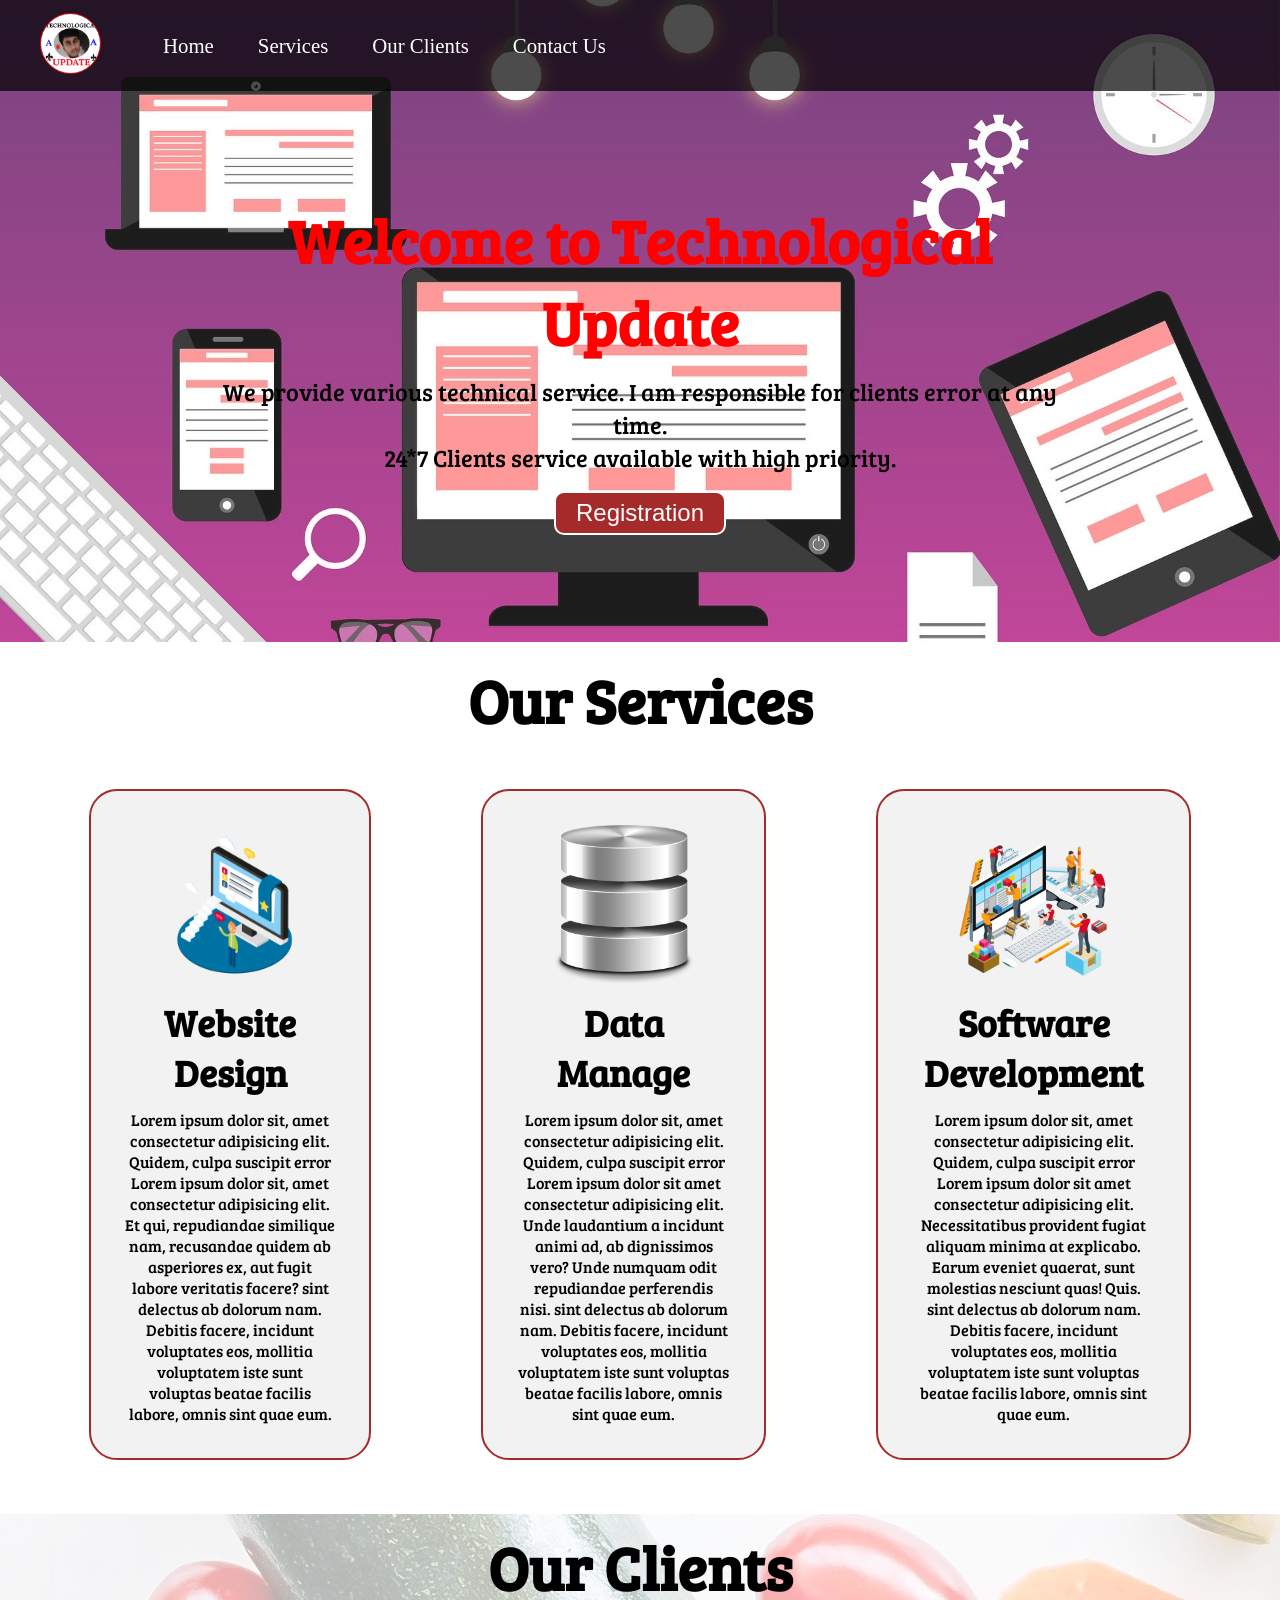
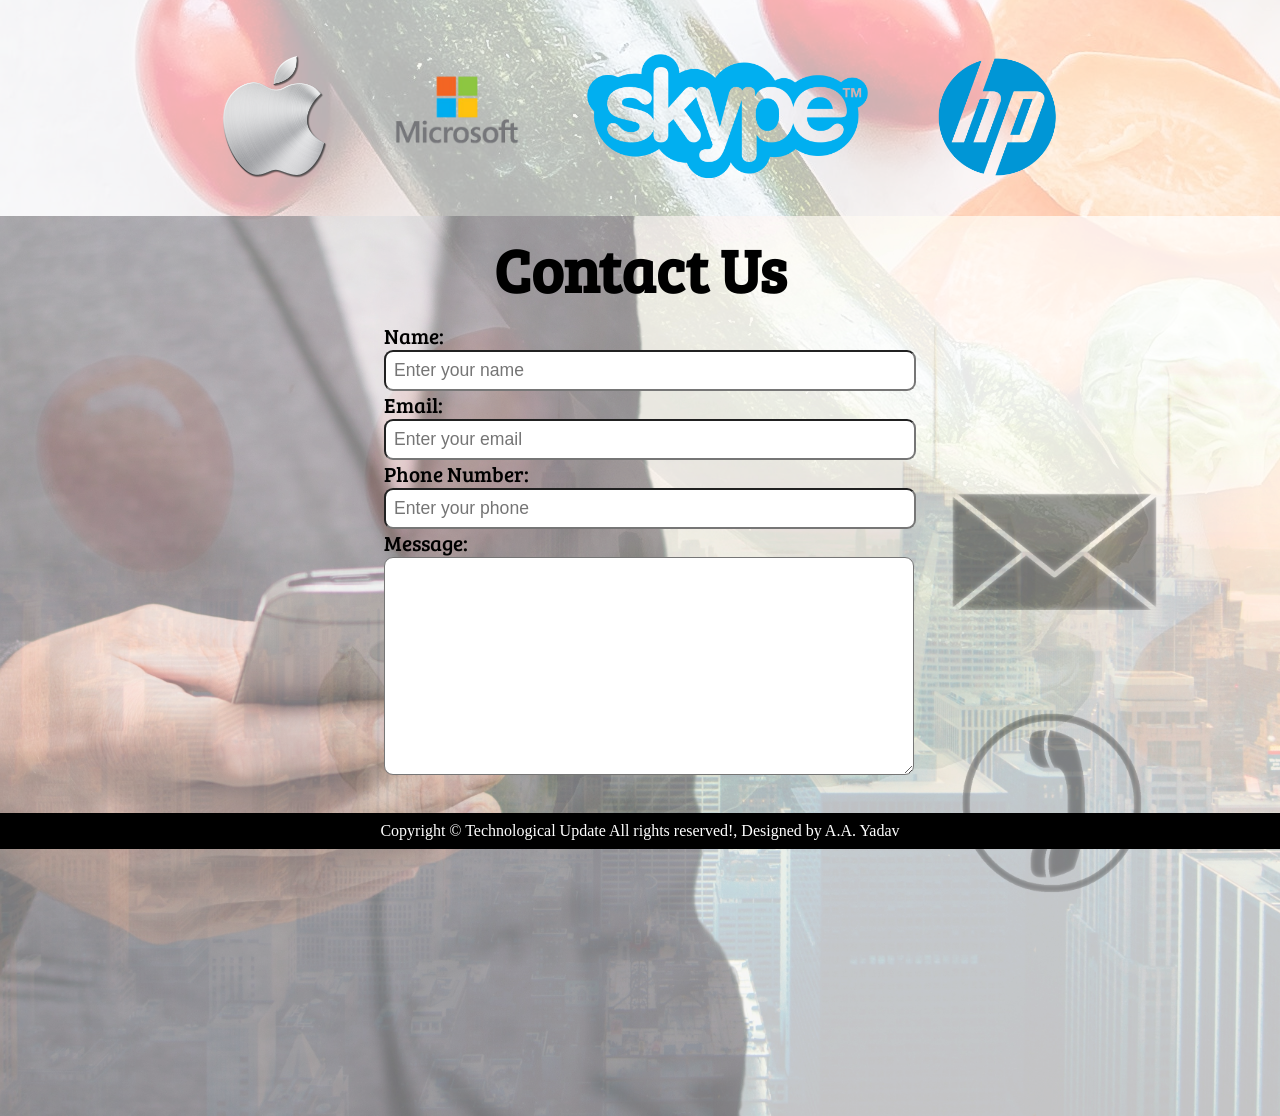
==== index.html @ 69735e3a "first" ====
<!DOCTYPE html>
<html lang="en">

<head>
    <meta charset="UTF-8">
    <meta name="viewport" content="width=device-width, initial-scale=1.0">
    <meta http-equiv="X-UA-Compatible" content="ie=edge">
    <title>Welcome in Technological Update</title>
    <link rel="stylesheet" href="css/style.css">
    <link rel="stylesheet" media="screen and (max-width: 1170px)" href="css/phone.css">
    <link href="https://fonts.googleapis.com/css?family=Baloo+Bhai|Bree+Serif&display=swap" rel="stylesheet">
</head>

<body>
    <nav id="navbar">
        <div id="logo">
            <img src="logo.jpg" alt="MyOnlineMeal.com">

        </div>
        <ul>
            <li class="item"><a href="#home">Home</a></li>
            <li class="item"><a href="#services-container">Services</a></li>
            <li class="item"><a href="#client-section">Our Clients</a></li>
            <li class="item"><a href="#contact">Contact Us</a></li>
        </ul>
    </nav>

    <section id="home">
        <h1 class="h-primary">Welcome to Technological Update</h1>
        <p>We provide various technical service. I am responsible for clients error at any time. </p>
        <p>24*7 Clients service available with high priority. </p>
        <button class="btn">Registration</button>
    </section>

    <section id="services-container">
        <h1 class="h-primary center">Our Services</h1>
        <div id="services">
            <div class="box">
                <img src="img/1.png" alt="">
                <h2 class="h-secondary center">Website Design</h2>
                <p class="center">Lorem ipsum dolor sit, amet consectetur adipisicing elit. Quidem, culpa suscipit error
                    Lorem ipsum dolor sit, amet consectetur adipisicing elit. Et qui, repudiandae similique nam, recusandae quidem ab asperiores ex, aut fugit labore veritatis facere?
                    sint delectus ab dolorum nam. Debitis facere, incidunt voluptates eos, mollitia voluptatem iste sunt
                    voluptas beatae facilis labore, omnis sint quae eum.</p>
            </div>
            <div class="box">
                <img src="img/2.png" alt="">
                <h2 class="h-secondary center">Data Manage</h2>
                <p class="center">Lorem ipsum dolor sit, amet consectetur adipisicing elit. Quidem, culpa suscipit error
                    Lorem ipsum dolor sit amet consectetur adipisicing elit. Unde laudantium a incidunt animi ad, ab dignissimos vero? Unde numquam odit repudiandae perferendis nisi.

                    sint delectus ab dolorum nam. Debitis facere, incidunt voluptates eos, mollitia voluptatem iste sunt
                    voluptas beatae facilis labore, omnis sint quae eum.</p>
            </div>
            <div class="box">
                <img src="img/3.png" alt="">
                <h2 class="h-secondary center">Software Development</h2>
                <p class="center">Lorem ipsum dolor sit, amet consectetur adipisicing elit. Quidem, culpa suscipit error
                    Lorem ipsum dolor sit amet consectetur adipisicing elit. Necessitatibus provident fugiat aliquam minima at explicabo. Earum eveniet quaerat, sunt molestias nesciunt quas! Quis.
                    sint delectus ab dolorum nam. Debitis facere, incidunt voluptates eos, mollitia voluptatem iste sunt
                    voluptas beatae facilis labore, omnis sint quae eum.</p>
            </div>
        </div>
    </section>
    <section id="client-section">
        <h1 class="h-primary center">Our Clients</h1>
        <div id="clients">
            <div class="client-item">
                <img src="img/logo1.png" alt="Our Client">
            </div>
            <div class="client-item">
                <img src="img/logo2.png" alt="Our Client">
            </div>
          
            <div class="client-item">
                <img src="img/logo4.png" alt="Our Client">
            </div>
            <div class="client-item">
                <img src="img/logo3.png" alt="Our Client">
            </div>
        </div>

    </section>

    <section id="contact">
        <h1 class="h-primary center">Contact Us</h1>
        <div id="contact-box">
            <form action="">
                <div class="form-group">
                    <label for="name">Name: </label>
                    <input type="text" name="name" id="name" placeholder="Enter your name">
                </div>
                <div class="form-group">
                    <label for="email">Email: </label>
                    <input type="email" name="name" id="email" placeholder="Enter your email">
                </div>
                <div class="form-group">
                    <label for="phone">Phone Number: </label>
                    <input type="phone" name="name" id="phone" placeholder="Enter your phone">
                </div>
                <div class="form-group">
                    <label for="message">Message: </label>
                    <textarea name="message" id="message" cols="30" rows="10"></textarea>
                </div>
            </form>
        </div>
    </section>

    <footer>
        <div class="center">
            Copyright &copy; Technological Update All rights reserved!, Designed by A.A. Yadav
        </div>
    </footer>
</body>

</html>
---- css/style.css ----
/* CSS Reset */
*{
    margin: 0;
    padding: 0;
}

html{
    scroll-behavior: smooth;
}

/* CSS Variables */
:root{
    --navbar-height: 59px;
}

/* Navigation Bar */
#navbar{
    display: flex;
    align-items: center;
    position: sticky;
    top: 0px;
}

#navbar::before{
    content: "";
    background-color: black;
    position: absolute;
    top:0px;
    left:0px;
    height: 100%;
    width:100%;
    z-index: -1;
    opacity: 0.7;
}

/* Navigation Bar: Logo and Image */
#logo{
    margin: 10px 34px;
}

#logo img{
    height: 59px;
    margin: 3px 6px;
    border: 1px solid red;
    border-radius: 50%;
}


/* Navigation Bar: List Styling */

#navbar ul{
    display: flex;
    font-family: 'Baloo Bhai', cursive;
}

#navbar ul li{ 
    list-style: none;
    font-size: 1.3rem;
}

#navbar ul li a{
    color: white;
    display: block;
    padding: 3px 22px;
    border-radius: 20px;
    text-decoration: none;
}

#navbar ul li a:hover{
    color: black;
    background-color: white;
}

/* Home Section */
#home{
    display: flex;
    flex-direction: column;
    padding:3px 200px;
    height: 550px;
    justify-content: center;
    align-items: center;

}

#home::before{ 
    content: "";
    position: absolute;
    background: url('../bg1.jpg') no-repeat center center/cover;
    height: 642px;
    top:0px;
    left:0px;
    width: 100%;
    z-index: -1;
    opacity:0.89;
}

#home h1{
    color:red;
    text-align: center;
    font-family: 'Bree Serif', serif;
}

#home p{
    color:black;
    text-align: center;
    font-size: 1.5rem;
    font-family: 'Bree Serif', serif;
}
/* Services Section */
#services{
    margin: 34px;
    display: flex;
}
#services .box{ 
    border: 2px solid brown;
    padding: 34px;
    margin: 2px 55px;
    border-radius: 28px;
    background: #f2f2f2;
    margin-bottom: 20px;
}

#services .box img{ 
   height: 160px;
   margin: auto;
   display: block;
}

#services .box p{
    font-family: 'Bree Serif', serif;

} 

/* Clients Section */
#client-section{ 
    
}

#client-section::before{
 content: "";
 position: absolute;
 background: url('../bg.jpg');
 width: 100%;
 height: 100%;
 z-index: -1;
 opacity: 0.3;
}

#clients{
    display: flex;
    justify-content: center;
    align-items: center;
}

.client-item{
    padding: 34px;
}

#clients img{
    height: 124px;
}


/* Contact Section */
#contact{
   
}
#contact::before{
    content: "";
    position: absolute;
    width: 100%;
    height: 100%;
    z-index: -1;
    opacity: 0.7;
    background: url('../contact.jpg') no-repeat center center/cover;

}
#contact-box{
    display: flex;
    justify-content: center;
    align-items: center;
    padding-bottom: 34px;
}
#contact-box input, 
#contact-box textarea{
    width: 100%;
    padding: 0.5rem;
    border-radius: 9px;
    font-size: 1.1rem;
} 

#contact-box form{
    width: 40%;
}

#contact-box label{
   font-size: 1.3rem;
   font-family: 'Bree Serif', serif;

}


footer{
    background: black;
    color: white;
    padding: 9px 20px;
}

/* Utility Classes */
.h-primary{
    font-family: 'Bree Serif', serif;
    font-size: 3.8rem;
    padding: 12px;
}

.h-secondary{
    font-family: 'Bree Serif', serif;
    font-size: 2.3rem;
    padding: 12px;
}

.btn{
    padding: 6px 20px;
    border: 2px solid white;
    background-color: brown;
    color: white;
    margin: 17px;
    font-size: 1.5rem;
    border-radius: 10px;
    cursor:pointer;
}

.center{
    text-align: center;
}
---- css/phone.css ----
/* Navigation */
#navbar {
    flex-direction: column;
}

#navbar ul li a{
    font-size: 1rem;
    padding: 0px 7px;
    padding-bottom: 8px;
}
/* Home section */
#home{
    height: 370px; 
    padding: 3px 28px;
}

#home::before{
    height: 480px; 
}

#home p{
    font-size: 13px;
}

/* Services section  */
#services{
    flex-direction: column;
}

#services .box { 
    padding: 14px;
    margin: 2px 0px; 
    margin-bottom: 20px;
}

/* Clients section */
#clients{
    flex-wrap: wrap;
}

#clients img{
    width: 66px;
    padding: 6px;
    height: auto;
}

/* Contact us section */
#contact-box form{
    width:80%;
}
/* Footer */

/* Utility classes */
.h-primary{
    font-size:26px;
}
.btn{
    font-size: 13px;
    padding: 4px 8px;
}
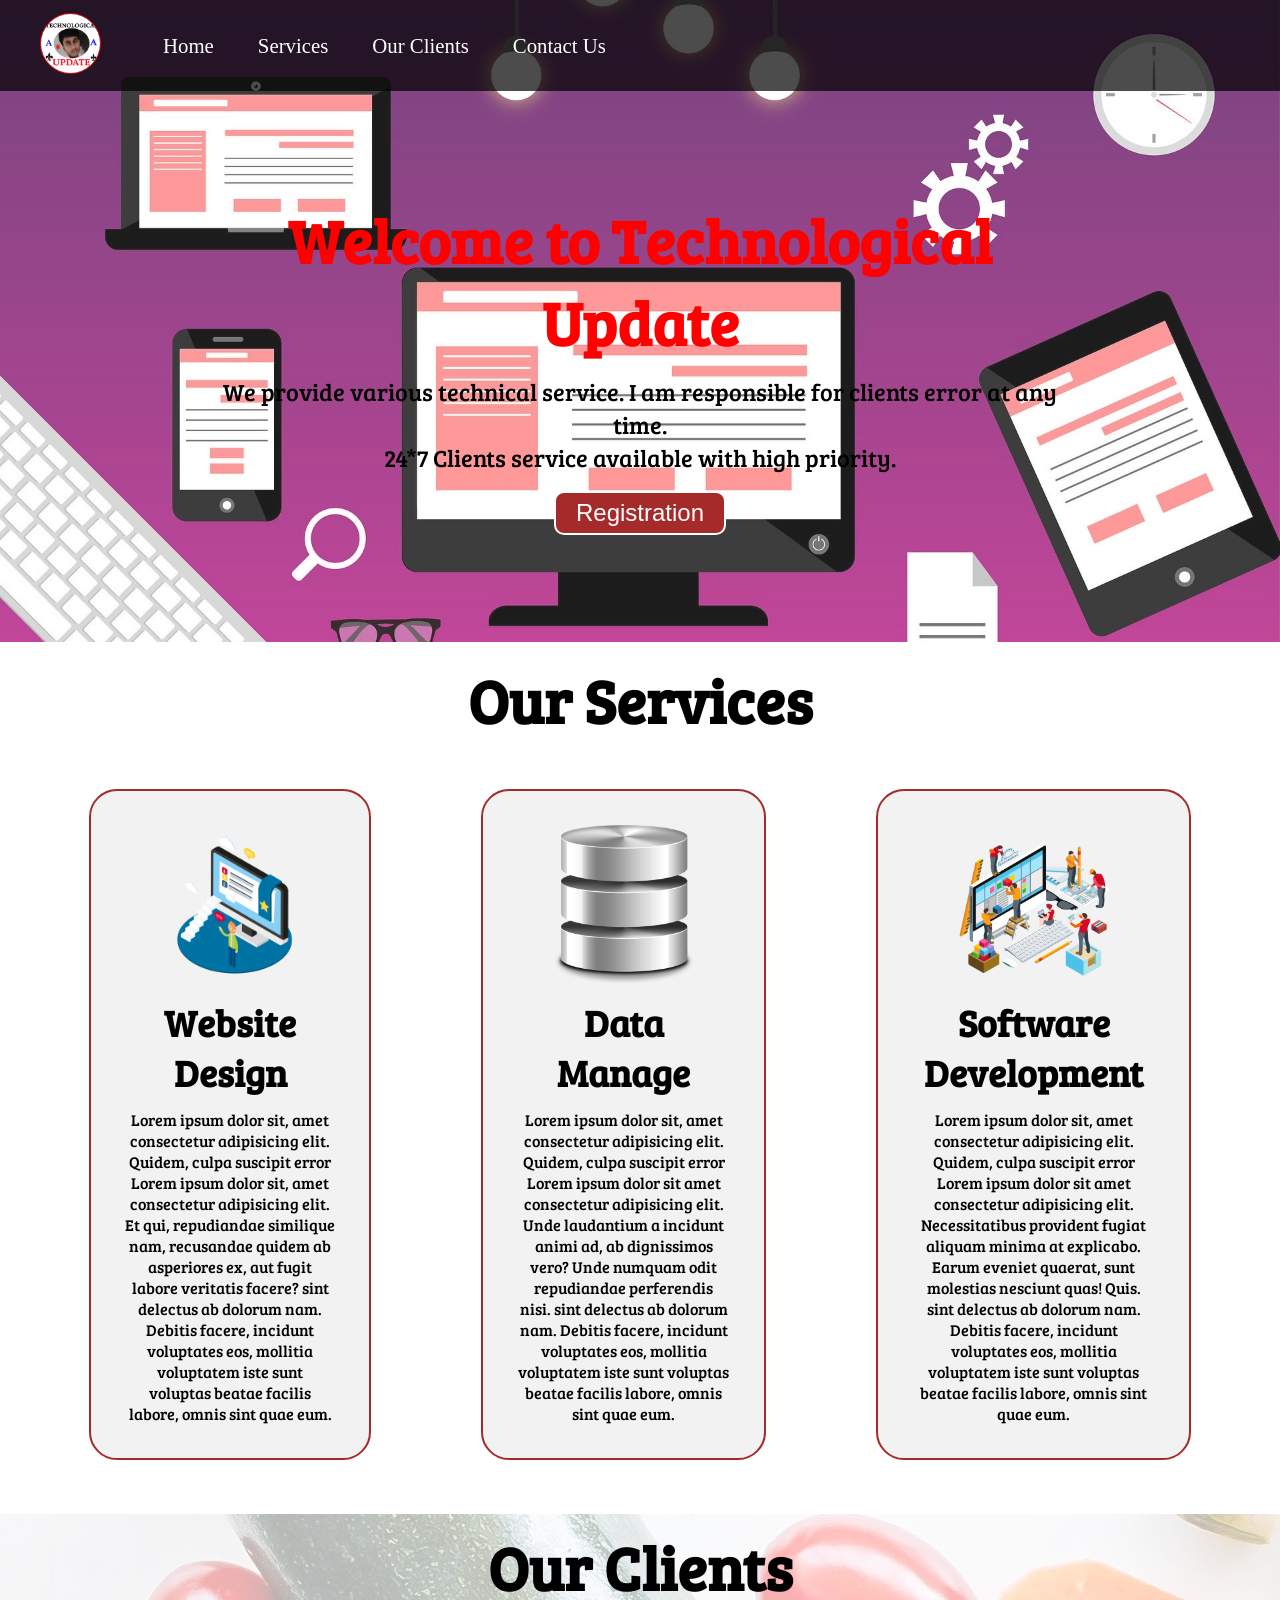
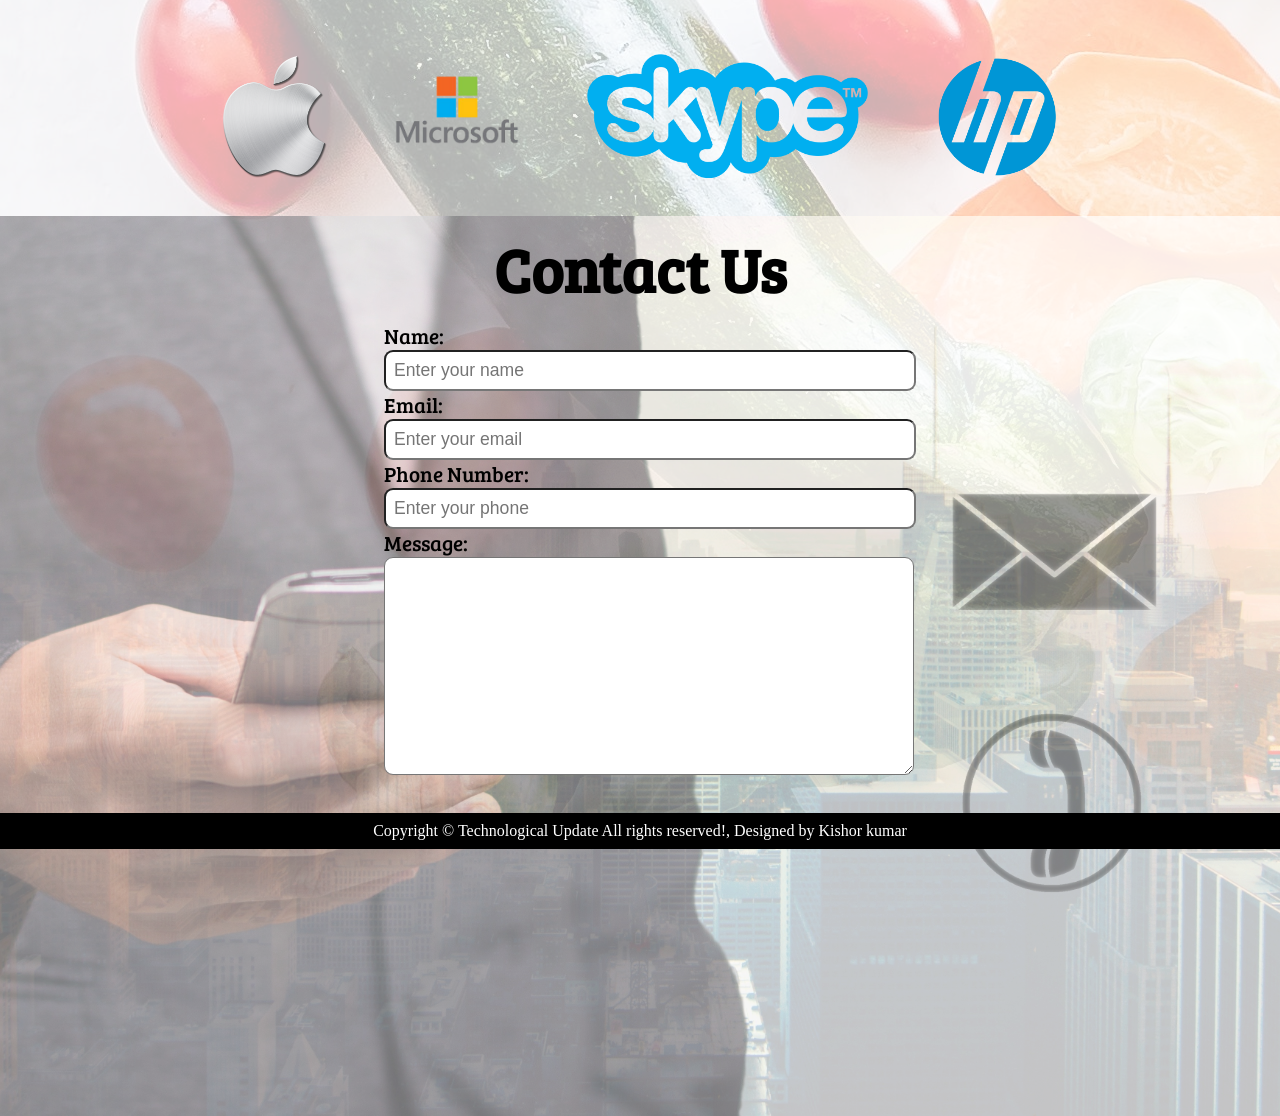
==== commit e806c527: "Update index.html" ====
--- a/index.html
+++ b/index.html
@@ -108,9 +108,9 @@
 
     <footer>
         <div class="center">
-            Copyright &copy; Technological Update All rights reserved!, Designed by A.A. Yadav
+            Copyright &copy; Technological Update All rights reserved!, Designed by Kishor kumar
         </div>
     </footer>
 </body>
 
-</html>+</html>
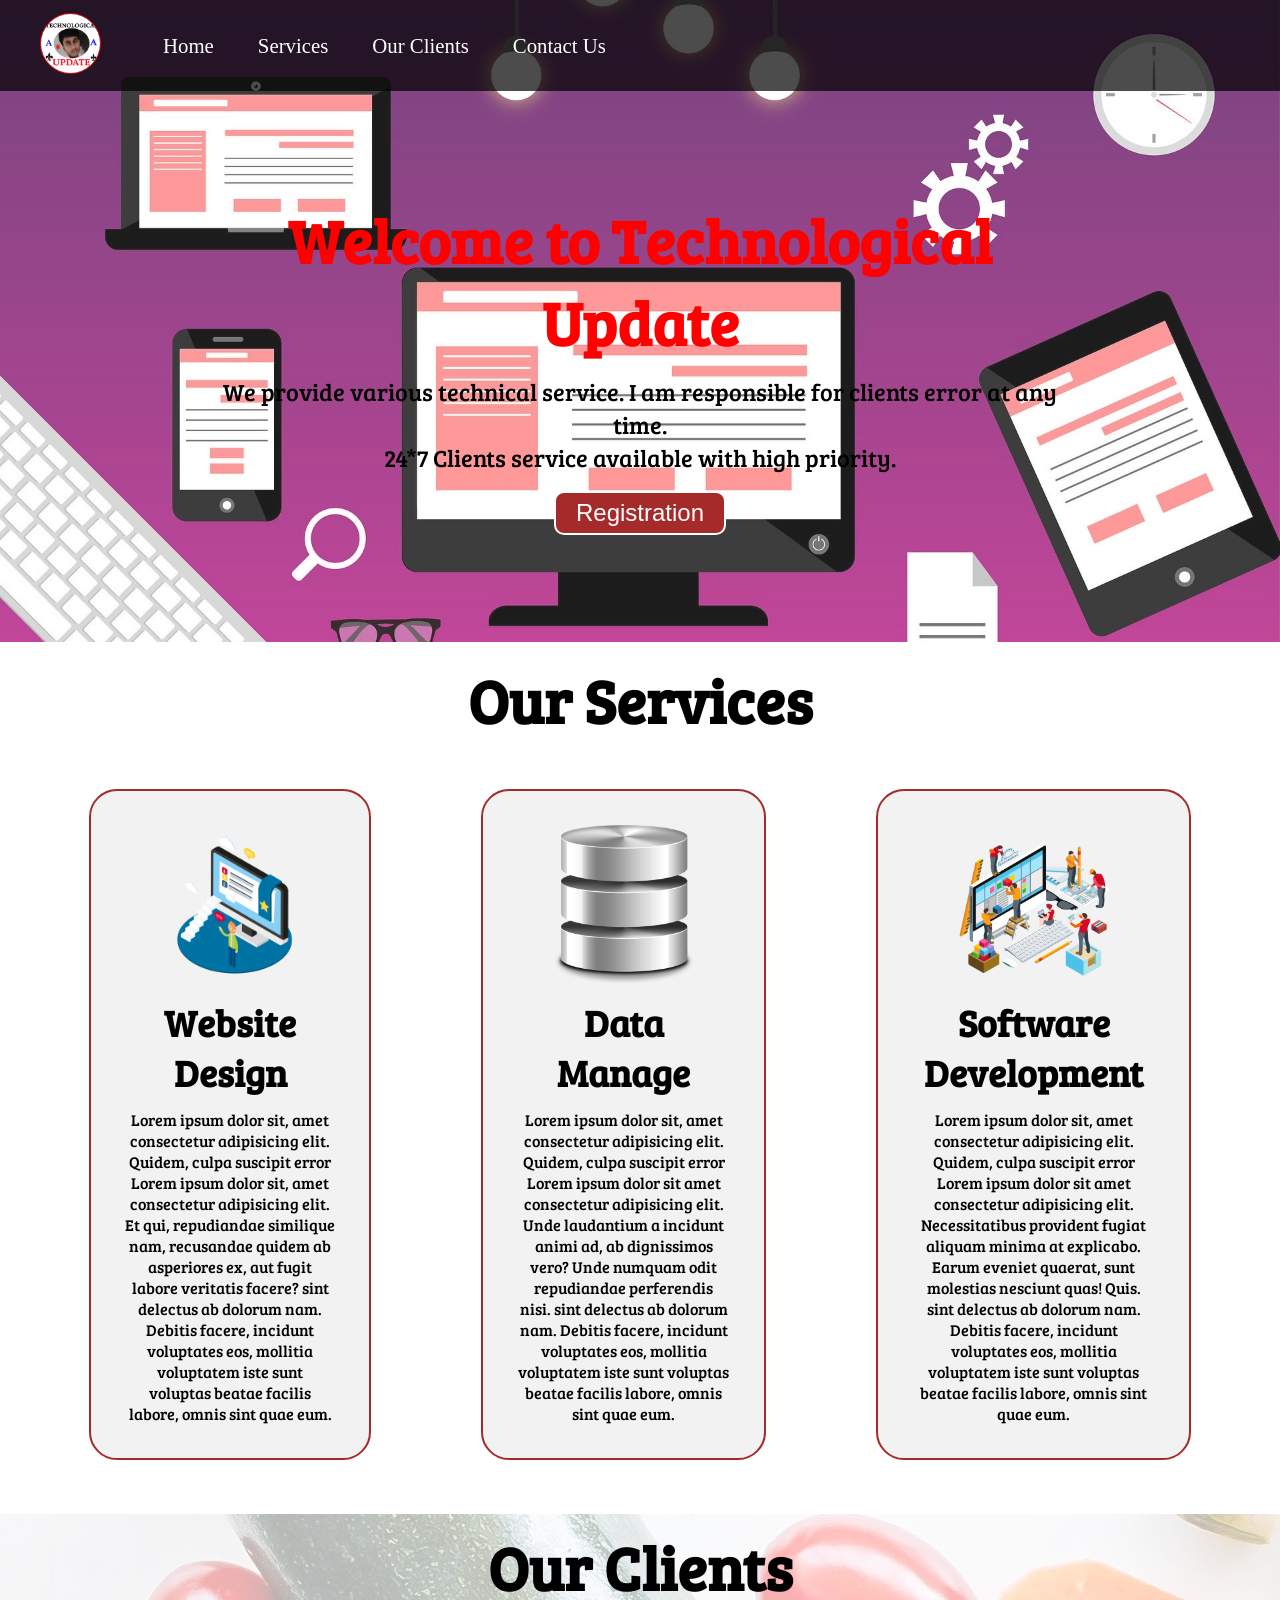
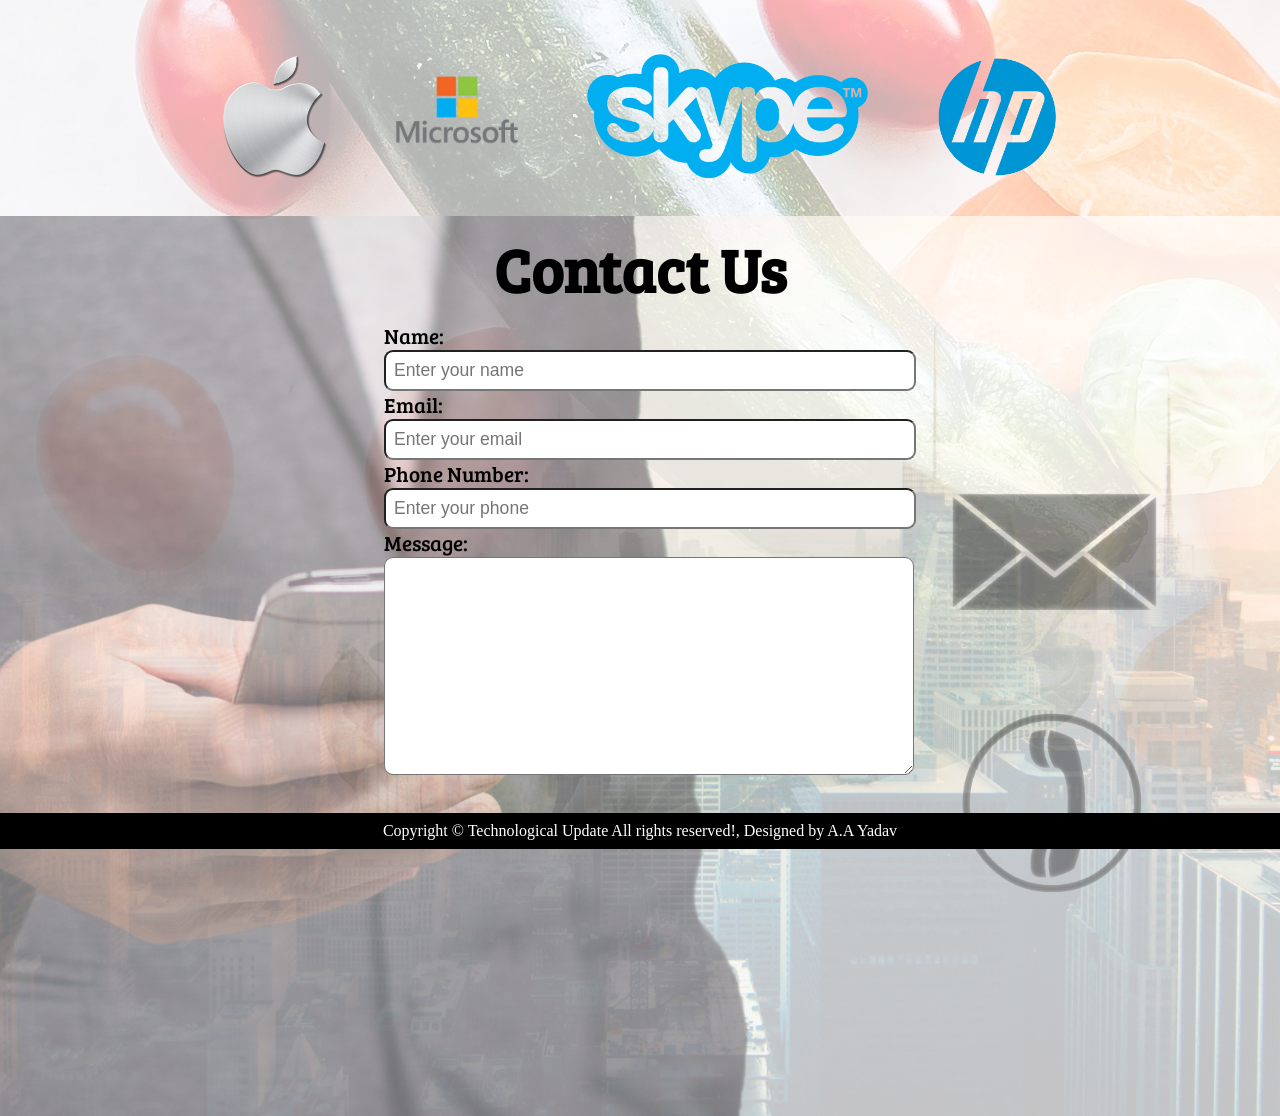
==== commit f2eec976: "Update index.html" ====
--- a/index.html
+++ b/index.html
@@ -108,7 +108,7 @@
 
     <footer>
         <div class="center">
-            Copyright &copy; Technological Update All rights reserved!, Designed by Kishor kumar
+            Copyright &copy; Technological Update All rights reserved!, Designed by <a>A.A Yadav</a>
         </div>
     </footer>
 </body>
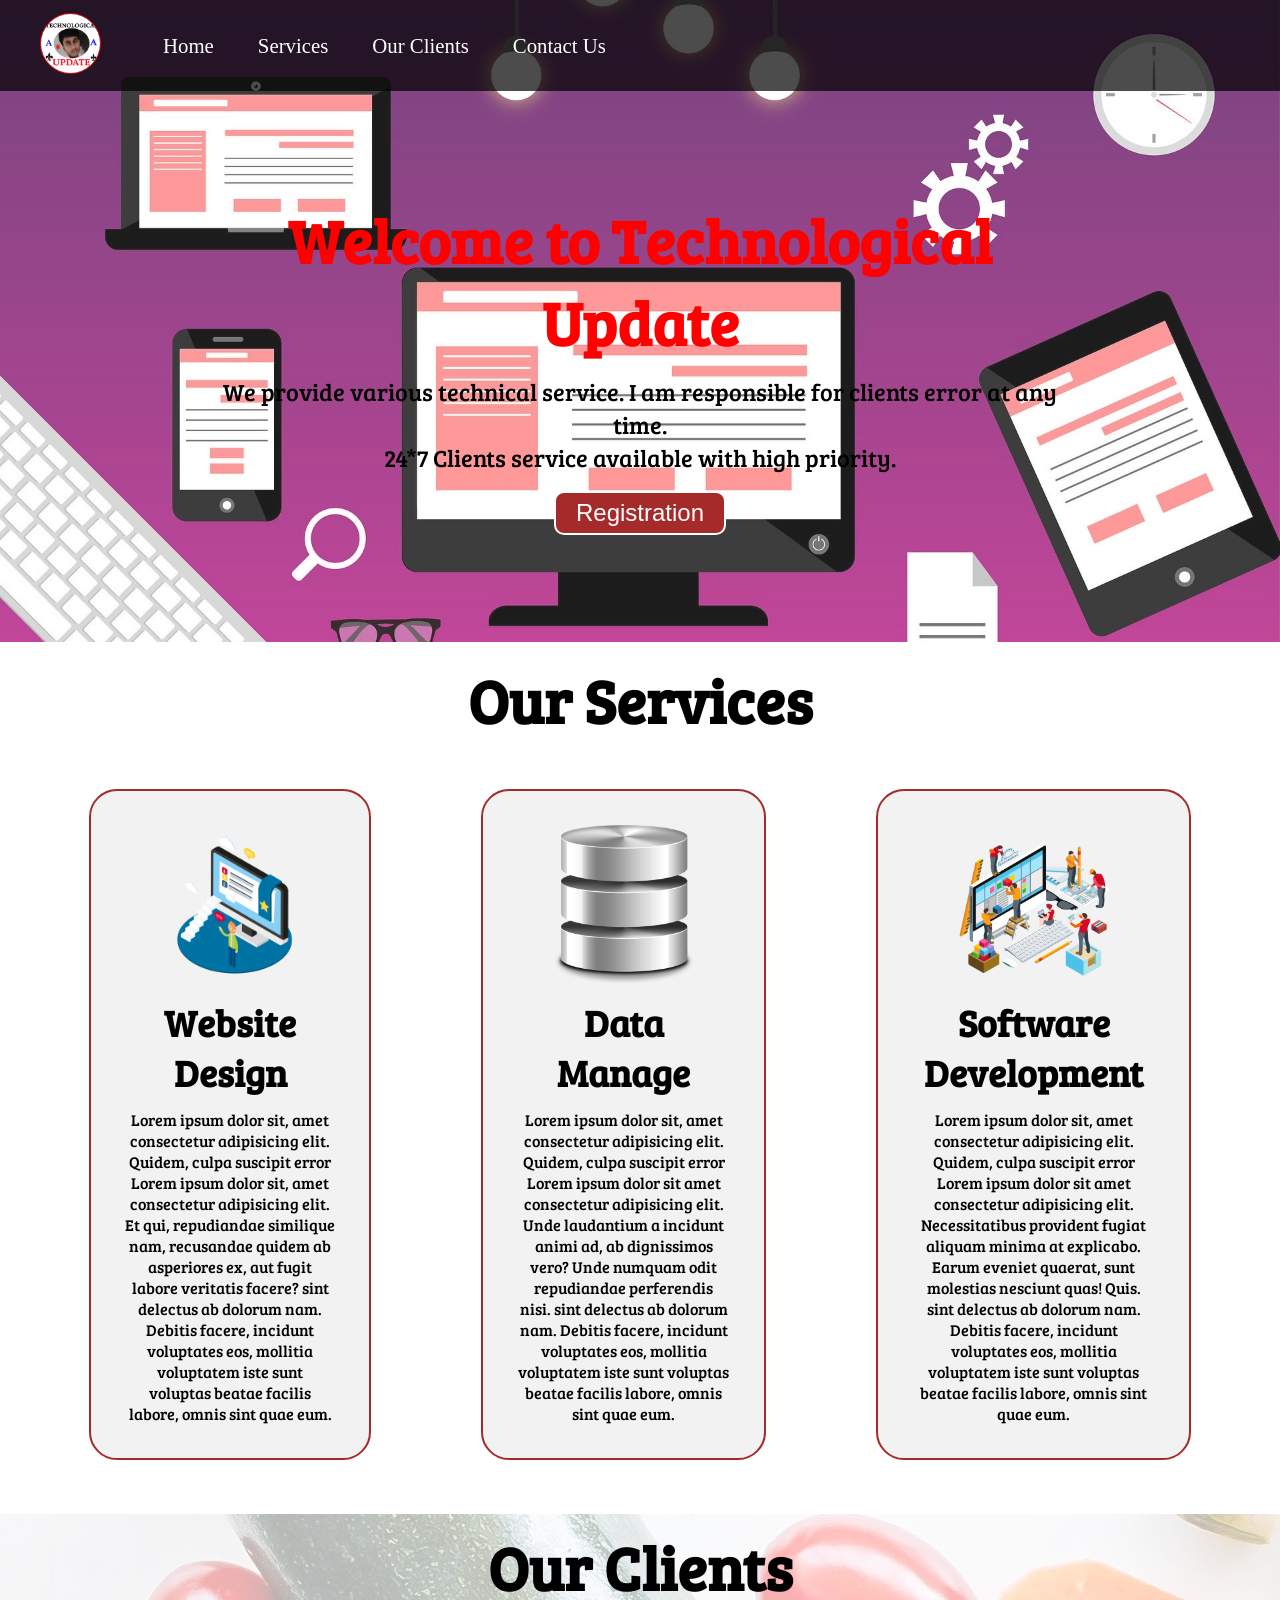
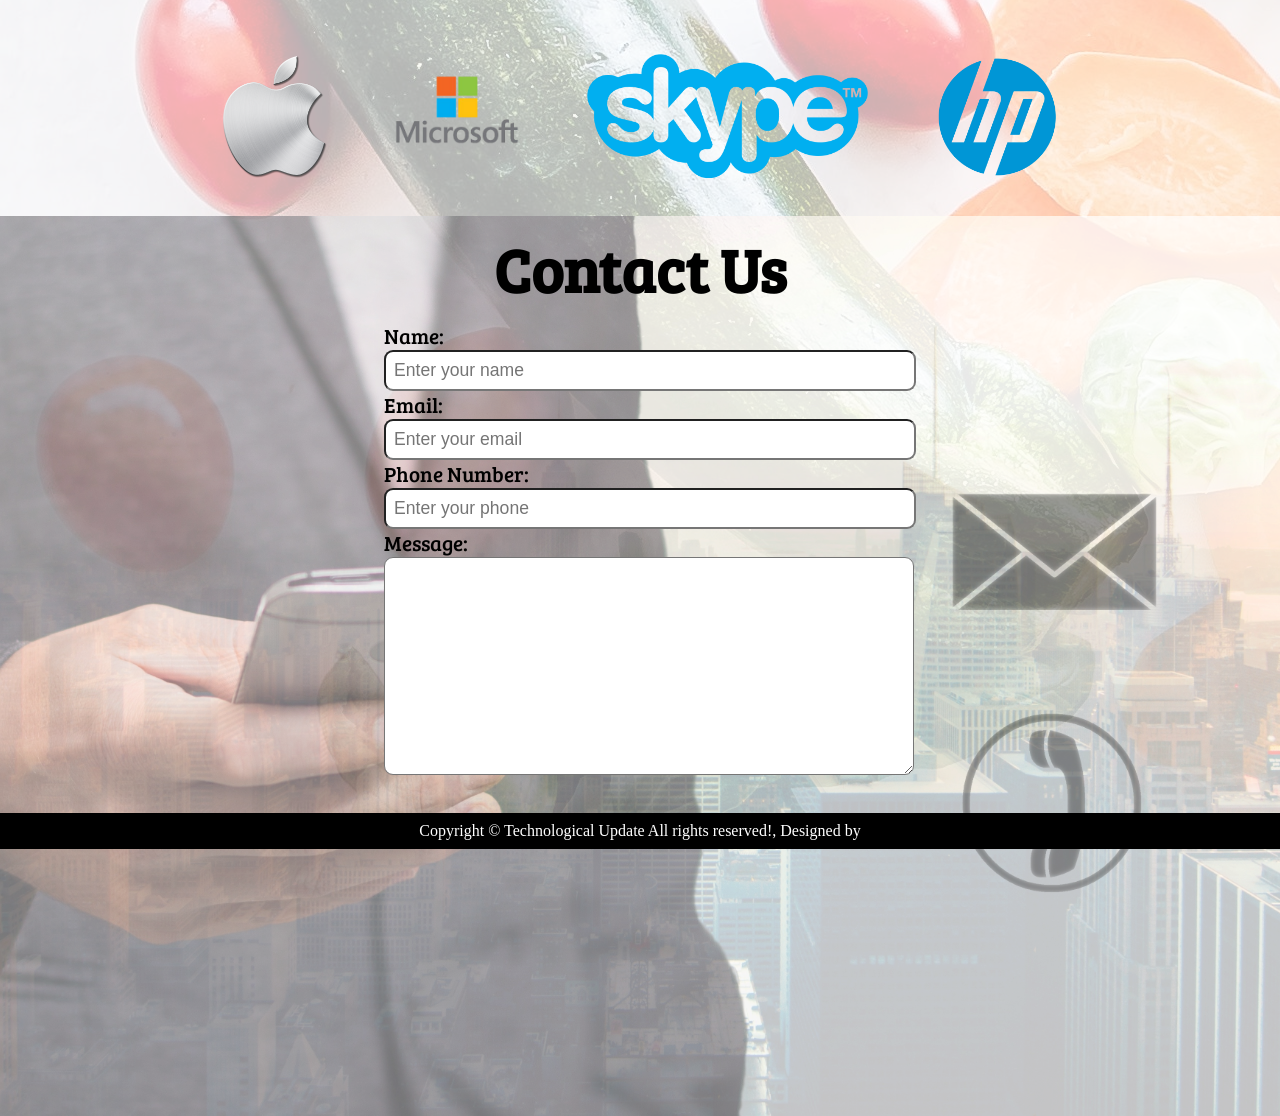
==== commit 277459d0: "Update index.html" ====
--- a/index.html
+++ b/index.html
@@ -108,7 +108,7 @@
 
     <footer>
         <div class="center">
-            Copyright &copy; Technological Update All rights reserved!, Designed by <a>A.A Yadav</a>
+            Copyright &copy; Technological Update All rights reserved!, Designed by <a href="resume.html>A.A Yadav</a>
         </div>
     </footer>
 </body>
